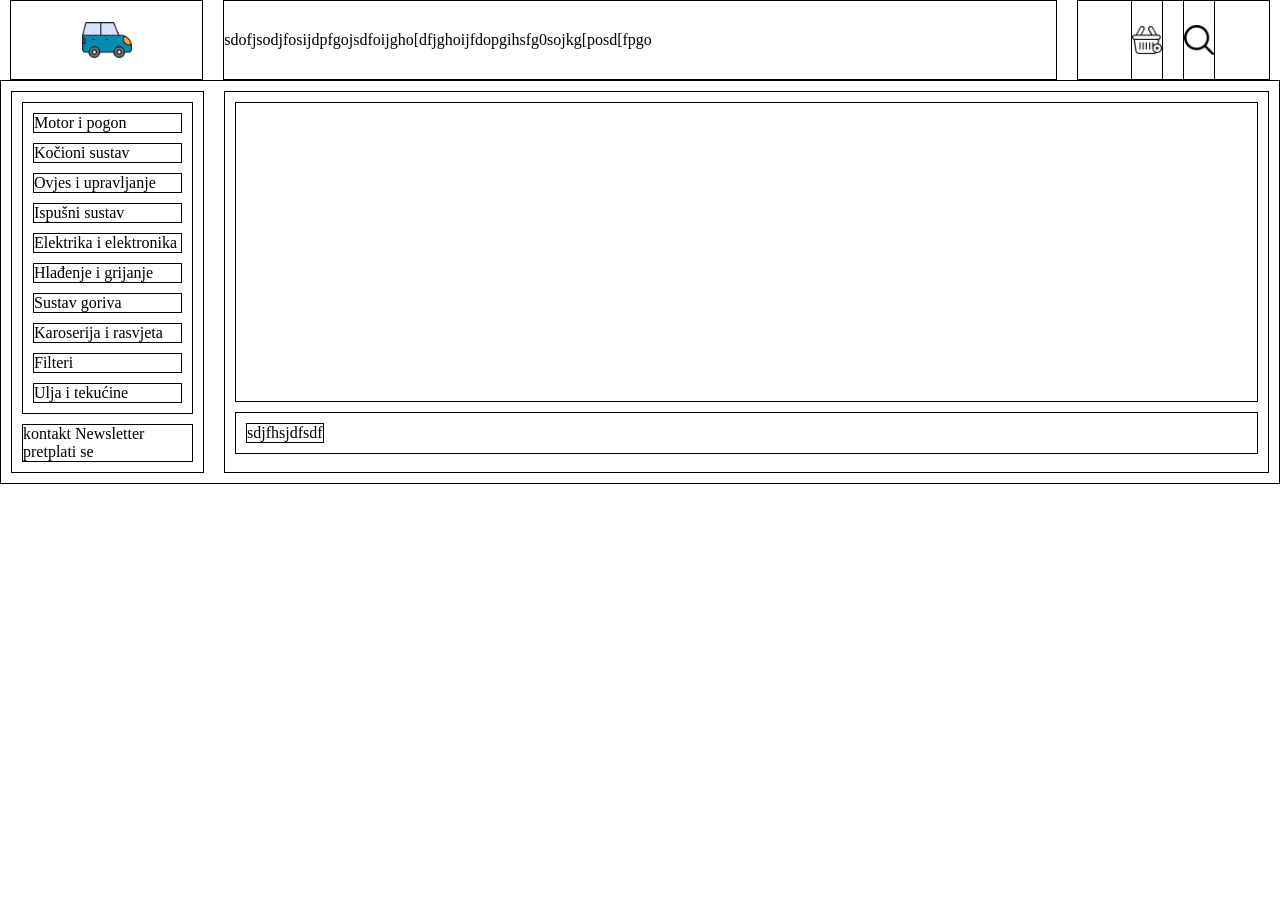
==== index.html @ 98f016bc "v1" ====
<!doctype html>
<html lang="en">
  <head>
    <meta charset="UTF-8" />
    <meta name="viewport" content="width=device-width, initial-scale=1.0" />
    <title>Dijelovi za automobile</title>
    <link rel="stylesheet" href="/styles/main.css" />
    <script src="scripts/data.js" defer></script>
    <script src="scripts/app.js" defer></script>
  </head>
  <body>
    <header>
      <div>
        <img class="logo" src="/assets/images/logo.png" alt="" />
      </div>

      <div id="trenutna-kategorija">sdofjsodjfosijdpfgojsdfoijgho[dfjghoijfdopgihsfg0sojkg[posd[fpgo</div>
      
      <div class="search">
        <div><img src="/assets/images/cart.png" alt="" /></div>
        <div><img src="/assets/images/search.png" alt="" /></div>
      </div>
    </header>

    <section class="main-container">

        <div class="nav">

            <div id="category">
                
            </div>
            
            <div class="info">
                <span>kontakt</span>
                <span>Newsletter</span>
                <span>pretplati se</span>
            </div>
        </div>

        <div class="content-container">

            <div class="picture-container">
                

            </div>

            <div class="items">

                <div class="item">
                    sdjfhsjdfsdf
                </div>
            </div>
        </div>

    </section>

  </body>
</html>
---- styles/main.css ----
* {
  margin: 0;
  padding: 0;
  box-sizing: border-box;
}

header {
  display: grid;
  grid-template-columns: 1fr 4fr 1fr;
}

header img {
  width: 30px;
  height: 30px;
}

header div{
    display: flex;
    justify-content: center;
    align-items: center;
    border: 1px solid black;
    height: 80px;
    width: auto;
    margin: 0 10px;
}

#trenutna-kategorija {
    justify-content: start;
}

.search {
    display: flex;
    flex-direction: row;
}

.logo {
    width: 50px;
    height: 50px;
}

.main-container {
    border: 1px solid black;
    display: grid;
    grid-template-columns: 1fr 5fr;
}

.main-container div {
    border: 1px solid black;
    margin: 10px;
}


.picture-container {
    height: 300px;
}

.item{
    width: fit-content;
}
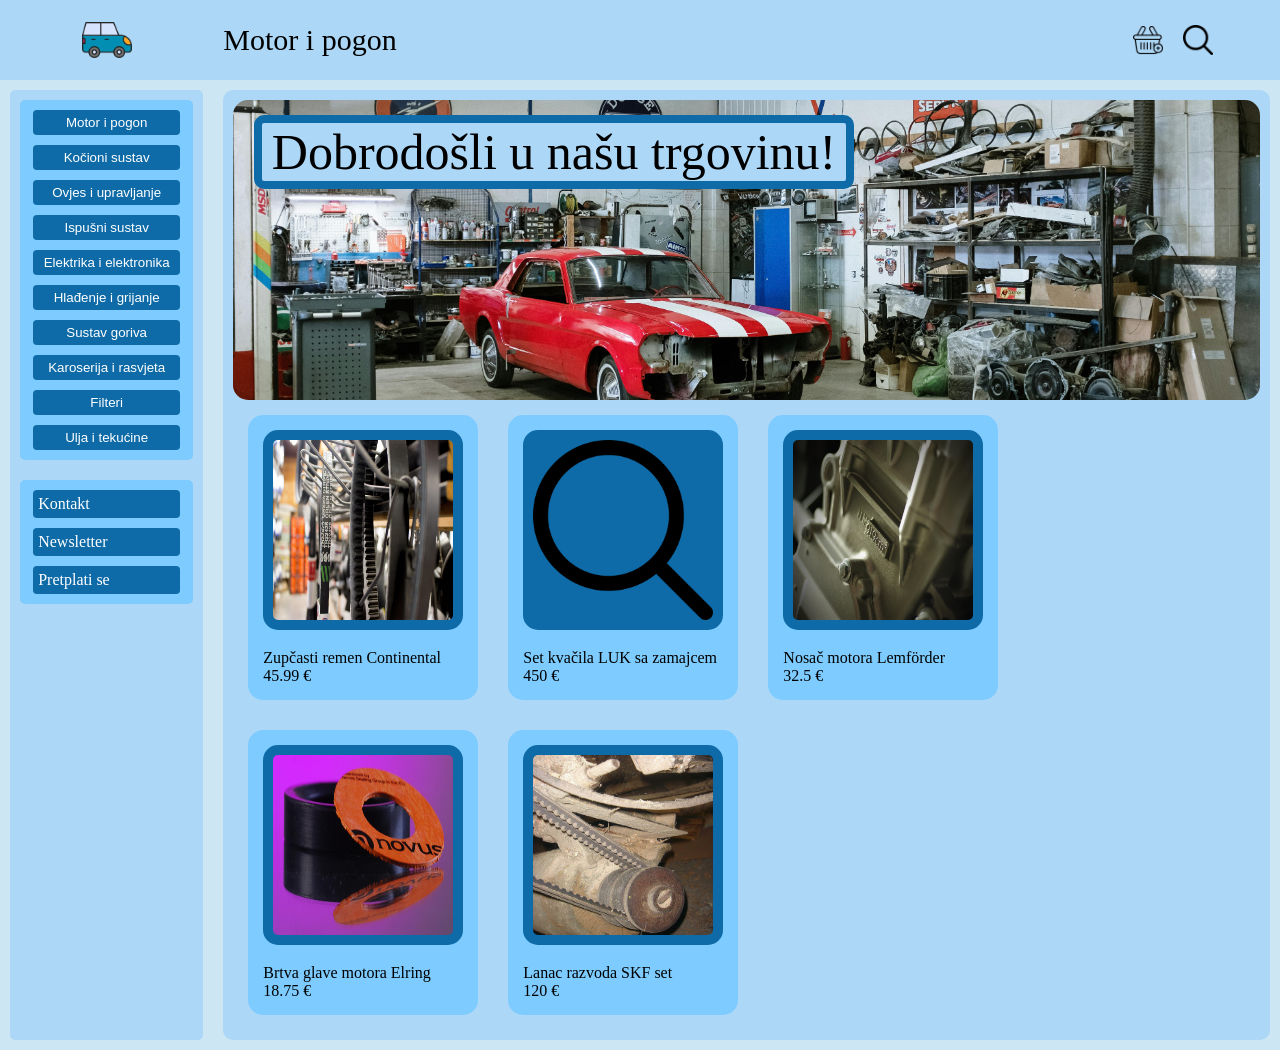
==== commit 46799d19: "v2" ====
--- a/index.html
+++ b/index.html
@@ -14,7 +14,7 @@
         <img class="logo" src="/assets/images/logo.png" alt="" />
       </div>
 
-      <div id="trenutna-kategorija">sdofjsodjfosijdpfgojsdfoijgho[dfjghoijfdopgihsfg0sojkg[posd[fpgo</div>
+      <div id="current-category"></div>
       
       <div class="search">
         <div><img src="/assets/images/cart.png" alt="" /></div>
@@ -26,30 +26,31 @@
 
         <div class="nav">
 
-            <div id="category">
+            <div id="category-container">
                 
             </div>
-            
+
             <div class="info">
-                <span>kontakt</span>
+                <span>Kontakt</span>
                 <span>Newsletter</span>
-                <span>pretplati se</span>
+                <span>Pretplati se</span>
             </div>
         </div>
 
         <div class="content-container">
 
             <div class="picture-container">
-                
+                <div class="welcome-message">Dobrodošli u našu trgovinu!</div>
+                <div class="shop-picture"></div>
+            </div>
+
+            <div id="items-container">
+
+                    
 
             </div>
 
-            <div class="items">
 
-                <div class="item">
-                    sdjfhsjdfsdf
-                </div>
-            </div>
         </div>
 
     </section>
--- a/styles/main.css
+++ b/styles/main.css
@@ -1,4 +1,3 @@
-
 
 * {
   margin: 0;
@@ -6,9 +5,14 @@
   box-sizing: border-box;
 }
 
+body{
+    background-color: #cce6f4;
+}
+
 header {
   display: grid;
   grid-template-columns: 1fr 4fr 1fr;
+  background-color: #add7f6;
 }
 
 header img {
@@ -20,14 +24,22 @@
     display: flex;
     justify-content: center;
     align-items: center;
-    border: 1px solid black;
+/*
+    border: 1px solid black;
+*/
     height: 80px;
     width: auto;
     margin: 0 10px;
-}
-
-#trenutna-kategorija {
+
+}
+
+div{
+    background-color: #add7f6;
+}
+
+#current-category {
     justify-content: start;
+    font-size: 30px;
 }
 
 .search {
@@ -41,14 +53,19 @@
 }
 
 .main-container {
-    border: 1px solid black;
+    /*
+    border: 1px solid black;
+    */
     display: grid;
     grid-template-columns: 1fr 5fr;
 }
 
 .main-container div {
-    border: 1px solid black;
+    /*
+    border: 1px solid black;
+    
     margin: 10px;
+    */
 }
 
 
@@ -56,8 +73,132 @@
     height: 300px;
 }
 
-.item{
+#items-container {
+    display: flex;
+    flex-wrap: wrap;
+    
+}
+
+.item {
+    display: flex;
+    flex-direction: column;
+    align-items: center;
+    border-radius: 15px;
+    margin: 15px;
+    width: 230px;
+    background-color: #7dcbff !important;
+}
+
+.item div{
+    background-color: #7dcbff !important;
+}
+
+
+.item-image img{
+    margin: 15px 0;
+    border-radius: 15px;
+    width: 200px;
+    height: 200px;
+    padding: 10px;
+    background-color: #0e6ba8;
+}
+
+.item-image img:hover{
+    
+}
+
+.item-info{
+    width: 200px;
+    margin: 0 0 15px 0;
+}
+
+.picture-container {
+    position: relative;
+}
+
+.shop-picture {
+    width: inherit;
+    height: inherit;
+    background-image: url('../assets/images/shop.jpg');
+    background-size: cover;
+    background-position: center;
+    border-radius: 15px;
+    
+}
+
+.welcome-message {
+    border : 8px solid #0e6ba8;
+    padding: 0 10px;
+    border-radius: 10px;
+    font-size: 50px;
+    position: absolute;
     width: fit-content;
-}
-
-
+    height: fit-content;
+    top: 5%;
+    left: 2%;
+    z-index: 10;
+    /*
+    border: 2px solid red;
+    */
+
+    background-color: #add7f6;
+}
+
+.nav{
+    padding: 10px;
+    margin: 10px 10px;
+    max-width: 400px;
+/*
+    border: 1px solid black;
+*/
+    border-radius: 5px;
+}
+
+.content-container {
+    margin: 10px 10px;
+    border-radius: 10px;
+    padding: 10px;
+}
+
+#category-container {
+    border-radius: 5px;
+    padding: 5px;
+    display: flex;
+    flex-direction: column;
+    align-items: center;
+    justify-content: center;
+    background-color: #7dcbff ;
+}
+
+#category-container button {
+    margin : 5px 5px;
+    background-color: #0e6ba8; 
+    color: white;
+    border: none;
+    padding: 5px;
+    border-radius: 4px;      
+    cursor: pointer;        
+    width: 90%;            
+
+}
+
+.info{
+    margin: 20px 0;
+    border-radius: 5px;
+    padding: 5px;
+    display: flex;
+    flex-direction: column;
+    align-items: center;
+    justify-content: center;
+    background-color: #7dcbff ;
+}
+
+.info span{
+    margin : 5px 5px;
+    background-color: #0e6ba8; 
+    color: white;
+    padding: 5px;
+    border-radius: 4px;          
+    width: 90%;           
+}
+
